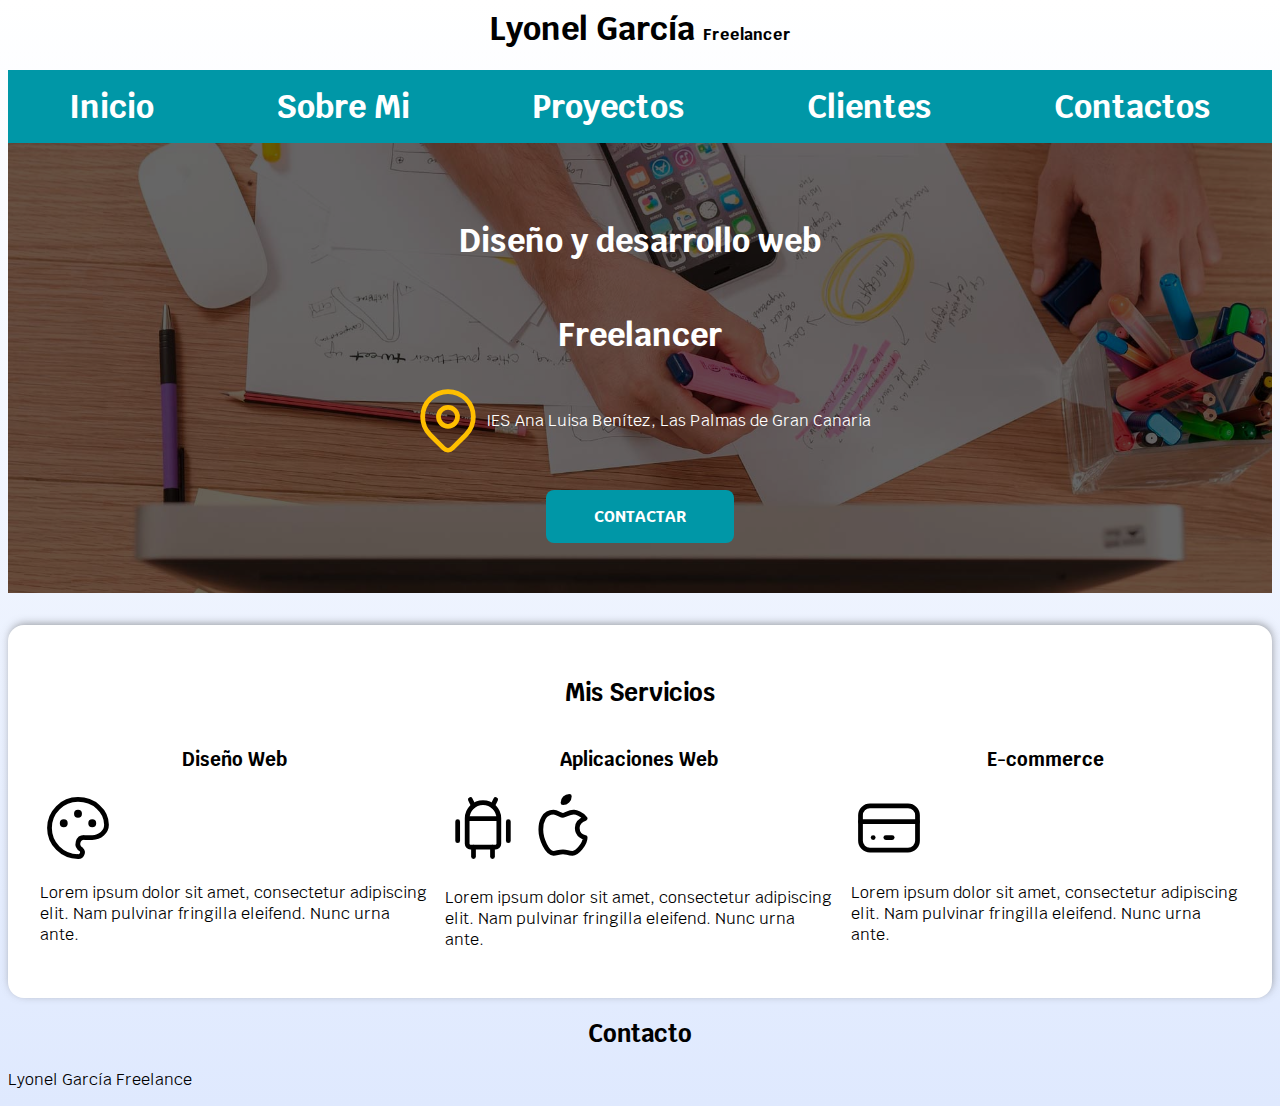
==== Index.html @ 767b05fc "versión sin formulario" ====
<!DOCTYPE hmtl>
<html lang="es">
<head>
    <meta charset="UTF-8">
    <meta http-equiv="X-UA-Compatible" content="IE=edge">
    <meta name="viewport" content="width=device-width, initial-scale=1.0">
    <link rel="preconnect" href="https://fonts.googleapis.com">
    <link rel="preconnect" href="https://fonts.gstatic.com" crossorigin>
    <link href="https://fonts.googleapis.com/css2?family=Krub:wght@400;700&display=swap" rel="stylesheet">
    <link rel="preconnect" href="https://fonts.googleapis.com">
    <link rel="preconnect" href="https://fonts.gstatic.com" crossorigin>
    <link href="https://fonts.googleapis.com/css2?family=Bungee+Spice&display=swap" rel="stylesheet">
    <title>Diseñador Freelance</title>
    <link rel="preload" href="css\Style.css" as="style">
    <link rel="stylesheet" href="css\Style.css">  
</head>
<body>
    <header>
        <h1 id="titulo">Lyonel García <span> Freelancer</span> </h1>
       
    </header>

    <div class="bg color">
        <nav class="navegacion-principal contenedor1">
            
            <a href="#">Inicio</a>
            <a href="#">Sobre Mi</a>
            <a href="proyectos.html">Proyectos</a>
            <a href="#">Clientes</a>
            <a href="#">Contactos</a>
            
        </nav>

    </div>
        
   
   <section class="hero">
       <div class="contenido-hero">

           
           <h2 class="titulo2">Diseño y desarrollo web  </h2>
           <h2>Freelancer</h2>
           <div class="location">

               <svg xmlns="http://www.w3.org/2000/svg" class="icon icon-tabler icon-tabler-map-pin" width="76" height="76" viewBox="0 0 24 24" stroke-width="1.5" stroke="#ffbf00" fill="none" stroke-linecap="round" stroke-linejoin="round">
                   <path stroke="none" d="M0 0h24v24H0z" fill="none"/>
                   <circle cx="12" cy="11" r="3" />
                   <path d="M17.657 16.657l-4.243 4.243a2 2 0 0 1 -2.827 0l-4.244 -4.243a8 8 0 1 1 11.314 0z" />
                </svg>
                <p>IES Ana Luisa Benítez, Las Palmas de Gran Canaria</p>
            </div>
            <a class="boton" href="#">Contactar</a>
        </div>

   </section>
   <main class="contenedor sombra">
    <h2>Mis Servicios </h2>
    <div class="servicios">
        <section class="servicio">
           <h3>Diseño Web</h3>
           <svg xmlns="http://www.w3.org/2000/svg" class="icon icon-tabler icon-tabler-palette" width="76" height="76" viewBox="0 0 24 24" stroke-width="1.5" stroke="#000000" fill="none" stroke-linecap="round" stroke-linejoin="round">
            <path stroke="none" d="M0 0h24v24H0z" fill="none"/>
            <path d="M12 21a9 9 0 1 1 0 -18a9 8 0 0 1 9 8a4.5 4 0 0 1 -4.5 4h-2.5a2 2 0 0 0 -1 3.75a1.3 1.3 0 0 1 -1 2.25" />
            <circle cx="7.5" cy="10.5" r=".5" fill="currentColor" />
            <circle cx="12" cy="7.5" r=".5" fill="currentColor" />
            <circle cx="16.5" cy="10.5" r=".5" fill="currentColor" />
           </svg>
           <p>Lorem ipsum dolor sit amet, consectetur adipiscing elit. Nam pulvinar fringilla eleifend. Nunc urna ante.</p>
       </section>
       <section class="servicio">
           <h3>Aplicaciones Web</h3>
           <svg xmlns="http://www.w3.org/2000/svg" class="icon icon-tabler icon-tabler-brand-android" width="76" height="76" viewBox="0 0 24 24" stroke-width="1.5" stroke="#000000" fill="none" stroke-linecap="round" stroke-linejoin="round">
            <path stroke="none" d="M0 0h24v24H0z" fill="none"/>
            <line x1="4" y1="10" x2="4" y2="16" />
            <line x1="20" y1="10" x2="20" y2="16" />
            <path d="M7 9h10v8a1 1 0 0 1 -1 1h-8a1 1 0 0 1 -1 -1v-8a5 5 0 0 1 10 0" />
            <line x1="8" y1="3" x2="9" y2="5" />
            <line x1="16" y1="3" x2="15" y2="5" />
            <line x1="9" y1="18" x2="9" y2="21" />
            <line x1="15" y1="18" x2="15" y2="21" />
          </svg>
          <svg xmlns="http://www.w3.org/2000/svg" class="icon icon-tabler icon-tabler-brand-apple" width="76" height="76" viewBox="0 0 24 24" stroke-width="1.5" stroke="#000000" fill="none" stroke-linecap="round" stroke-linejoin="round">
            <path stroke="none" d="M0 0h24v24H0z" fill="none"/>
            <path d="M9 7c-3 0 -4 3 -4 5.5c0 3 2 7.5 4 7.5c1.088 -.046 1.679 -.5 3 -.5c1.312 0 1.5 .5 3 .5s4 -3 4 -5c-.028 -.01 -2.472 -.403 -2.5 -3c-.019 -2.17 2.416 -2.954 2.5 -3c-1.023 -1.492 -2.951 -1.963 -3.5 -2c-1.433 -.111 -2.83 1 -3.5 1c-.68 0 -1.9 -1 -3 -1z" />
            <path d="M12 4a2 2 0 0 0 2 -2a2 2 0 0 0 -2 2" />
          </svg>
           <p>Lorem ipsum dolor sit amet, consectetur adipiscing elit. Nam pulvinar fringilla eleifend. Nunc urna ante.</p>
       </section>
       <section class="servicio">
           <h3>E-commerce</h3>
           <svg xmlns="http://www.w3.org/2000/svg" class="icon icon-tabler icon-tabler-credit-card" width="76" height="76" viewBox="0 0 24 24" stroke-width="1.5" stroke="#000000" fill="none" stroke-linecap="round" stroke-linejoin="round">
            <path stroke="none" d="M0 0h24v24H0z" fill="none"/>
            <rect x="3" y="5" width="18" height="14" rx="3" />
            <line x1="3" y1="10" x2="21" y2="10" />
            <line x1="7" y1="15" x2="7.01" y2="15" />
            <line x1="11" y1="15" x2="13" y2="15" />
          </svg>
           <p>Lorem ipsum dolor sit amet, consectetur adipiscing elit. Nam pulvinar fringilla eleifend. Nunc urna ante.</p>
       </section>
      </main>
    </div> <!--Fin de servicios-->
   <section>
       <h2>Contacto</h2>

   </section>

   <footer>
    <p>Lyonel García Freelance </p>
   </footer>
</body>
</html>
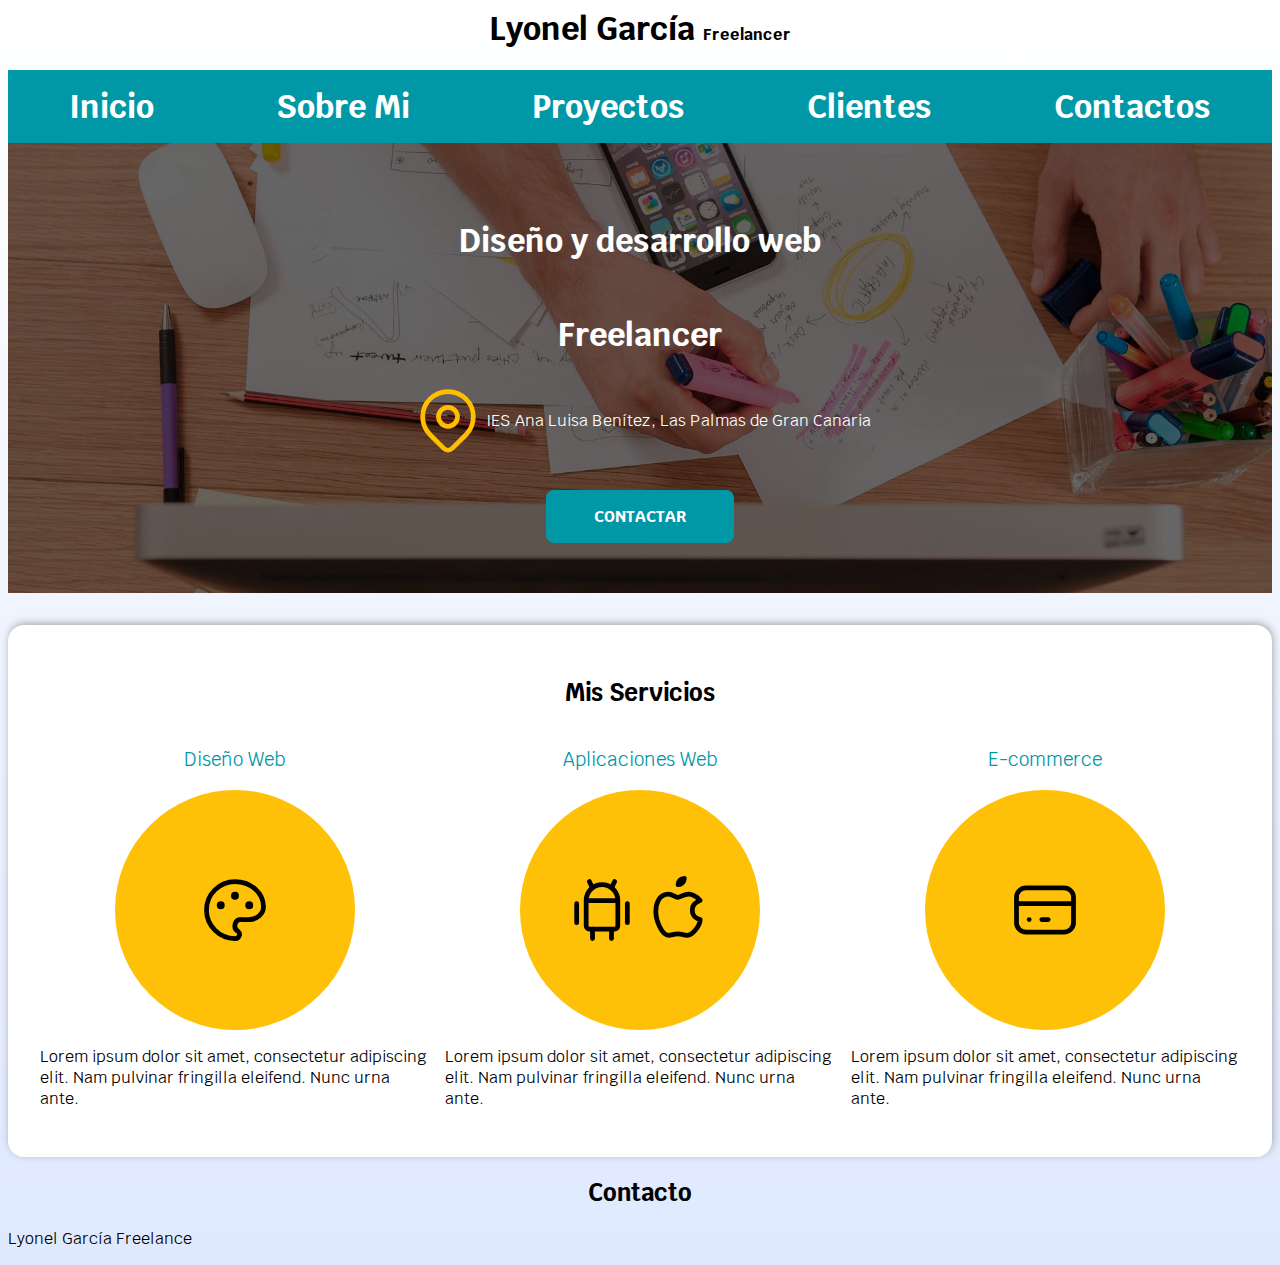
==== commit 43dd047f: "first commit" ====
--- a/Index.html
+++ b/Index.html
@@ -58,43 +58,49 @@
     <div class="servicios">
         <section class="servicio">
            <h3>Diseño Web</h3>
-           <svg xmlns="http://www.w3.org/2000/svg" class="icon icon-tabler icon-tabler-palette" width="76" height="76" viewBox="0 0 24 24" stroke-width="1.5" stroke="#000000" fill="none" stroke-linecap="round" stroke-linejoin="round">
-            <path stroke="none" d="M0 0h24v24H0z" fill="none"/>
-            <path d="M12 21a9 9 0 1 1 0 -18a9 8 0 0 1 9 8a4.5 4 0 0 1 -4.5 4h-2.5a2 2 0 0 0 -1 3.75a1.3 1.3 0 0 1 -1 2.25" />
-            <circle cx="7.5" cy="10.5" r=".5" fill="currentColor" />
-            <circle cx="12" cy="7.5" r=".5" fill="currentColor" />
-            <circle cx="16.5" cy="10.5" r=".5" fill="currentColor" />
-           </svg>
+           <div class="iconos">
+               <svg xmlns="http://www.w3.org/2000/svg" class="icon icon-tabler icon-tabler-palette" width="76" height="76" viewBox="0 0 24 24" stroke-width="1.5" stroke="#000000" fill="none" stroke-linecap="round" stroke-linejoin="round">
+                <path stroke="none" d="M0 0h24v24H0z" fill="none"/>
+                <path d="M12 21a9 9 0 1 1 0 -18a9 8 0 0 1 9 8a4.5 4 0 0 1 -4.5 4h-2.5a2 2 0 0 0 -1 3.75a1.3 1.3 0 0 1 -1 2.25" />
+                <circle cx="7.5" cy="10.5" r=".5" fill="currentColor" />
+                <circle cx="12" cy="7.5" r=".5" fill="currentColor" />
+                <circle cx="16.5" cy="10.5" r=".5" fill="currentColor" />
+               </svg>
+           </div>
            <p>Lorem ipsum dolor sit amet, consectetur adipiscing elit. Nam pulvinar fringilla eleifend. Nunc urna ante.</p>
        </section>
        <section class="servicio">
            <h3>Aplicaciones Web</h3>
-           <svg xmlns="http://www.w3.org/2000/svg" class="icon icon-tabler icon-tabler-brand-android" width="76" height="76" viewBox="0 0 24 24" stroke-width="1.5" stroke="#000000" fill="none" stroke-linecap="round" stroke-linejoin="round">
-            <path stroke="none" d="M0 0h24v24H0z" fill="none"/>
-            <line x1="4" y1="10" x2="4" y2="16" />
-            <line x1="20" y1="10" x2="20" y2="16" />
-            <path d="M7 9h10v8a1 1 0 0 1 -1 1h-8a1 1 0 0 1 -1 -1v-8a5 5 0 0 1 10 0" />
-            <line x1="8" y1="3" x2="9" y2="5" />
-            <line x1="16" y1="3" x2="15" y2="5" />
-            <line x1="9" y1="18" x2="9" y2="21" />
-            <line x1="15" y1="18" x2="15" y2="21" />
-          </svg>
-          <svg xmlns="http://www.w3.org/2000/svg" class="icon icon-tabler icon-tabler-brand-apple" width="76" height="76" viewBox="0 0 24 24" stroke-width="1.5" stroke="#000000" fill="none" stroke-linecap="round" stroke-linejoin="round">
-            <path stroke="none" d="M0 0h24v24H0z" fill="none"/>
-            <path d="M9 7c-3 0 -4 3 -4 5.5c0 3 2 7.5 4 7.5c1.088 -.046 1.679 -.5 3 -.5c1.312 0 1.5 .5 3 .5s4 -3 4 -5c-.028 -.01 -2.472 -.403 -2.5 -3c-.019 -2.17 2.416 -2.954 2.5 -3c-1.023 -1.492 -2.951 -1.963 -3.5 -2c-1.433 -.111 -2.83 1 -3.5 1c-.68 0 -1.9 -1 -3 -1z" />
-            <path d="M12 4a2 2 0 0 0 2 -2a2 2 0 0 0 -2 2" />
-          </svg>
+           <div class="iconos">
+               <svg xmlns="http://www.w3.org/2000/svg" class="icon icon-tabler icon-tabler-brand-android" width="76" height="76" viewBox="0 0 24 24" stroke-width="1.5" stroke="#000000" fill="none" stroke-linecap="round" stroke-linejoin="round">
+                <path stroke="none" d="M0 0h24v24H0z" fill="none"/>
+                <line x1="4" y1="10" x2="4" y2="16" />
+                <line x1="20" y1="10" x2="20" y2="16" />
+                <path d="M7 9h10v8a1 1 0 0 1 -1 1h-8a1 1 0 0 1 -1 -1v-8a5 5 0 0 1 10 0" />
+                <line x1="8" y1="3" x2="9" y2="5" />
+                <line x1="16" y1="3" x2="15" y2="5" />
+                <line x1="9" y1="18" x2="9" y2="21" />
+                <line x1="15" y1="18" x2="15" y2="21" />
+              </svg>
+              <svg xmlns="http://www.w3.org/2000/svg" class="icon icon-tabler icon-tabler-brand-apple" width="76" height="76" viewBox="0 0 24 24" stroke-width="1.5" stroke="#000000" fill="none" stroke-linecap="round" stroke-linejoin="round">
+                <path stroke="none" d="M0 0h24v24H0z" fill="none"/>
+                <path d="M9 7c-3 0 -4 3 -4 5.5c0 3 2 7.5 4 7.5c1.088 -.046 1.679 -.5 3 -.5c1.312 0 1.5 .5 3 .5s4 -3 4 -5c-.028 -.01 -2.472 -.403 -2.5 -3c-.019 -2.17 2.416 -2.954 2.5 -3c-1.023 -1.492 -2.951 -1.963 -3.5 -2c-1.433 -.111 -2.83 1 -3.5 1c-.68 0 -1.9 -1 -3 -1z" />
+                <path d="M12 4a2 2 0 0 0 2 -2a2 2 0 0 0 -2 2" />
+              </svg>
+           </div>
            <p>Lorem ipsum dolor sit amet, consectetur adipiscing elit. Nam pulvinar fringilla eleifend. Nunc urna ante.</p>
        </section>
        <section class="servicio">
            <h3>E-commerce</h3>
-           <svg xmlns="http://www.w3.org/2000/svg" class="icon icon-tabler icon-tabler-credit-card" width="76" height="76" viewBox="0 0 24 24" stroke-width="1.5" stroke="#000000" fill="none" stroke-linecap="round" stroke-linejoin="round">
-            <path stroke="none" d="M0 0h24v24H0z" fill="none"/>
-            <rect x="3" y="5" width="18" height="14" rx="3" />
-            <line x1="3" y1="10" x2="21" y2="10" />
-            <line x1="7" y1="15" x2="7.01" y2="15" />
-            <line x1="11" y1="15" x2="13" y2="15" />
-          </svg>
+           <div class="iconos">
+               <svg xmlns="http://www.w3.org/2000/svg" class="icon icon-tabler icon-tabler-credit-card" width="76" height="76" viewBox="0 0 24 24" stroke-width="1.5" stroke="#000000" fill="none" stroke-linecap="round" stroke-linejoin="round">
+                <path stroke="none" d="M0 0h24v24H0z" fill="none"/>
+                <rect x="3" y="5" width="18" height="14" rx="3" />
+                <line x1="3" y1="10" x2="21" y2="10" />
+                <line x1="7" y1="15" x2="7.01" y2="15" />
+                <line x1="11" y1="15" x2="13" y2="15" />
+              </svg>
+           </div>
            <p>Lorem ipsum dolor sit amet, consectetur adipiscing elit. Nam pulvinar fringilla eleifend. Nunc urna ante.</p>
        </section>
       </main>
